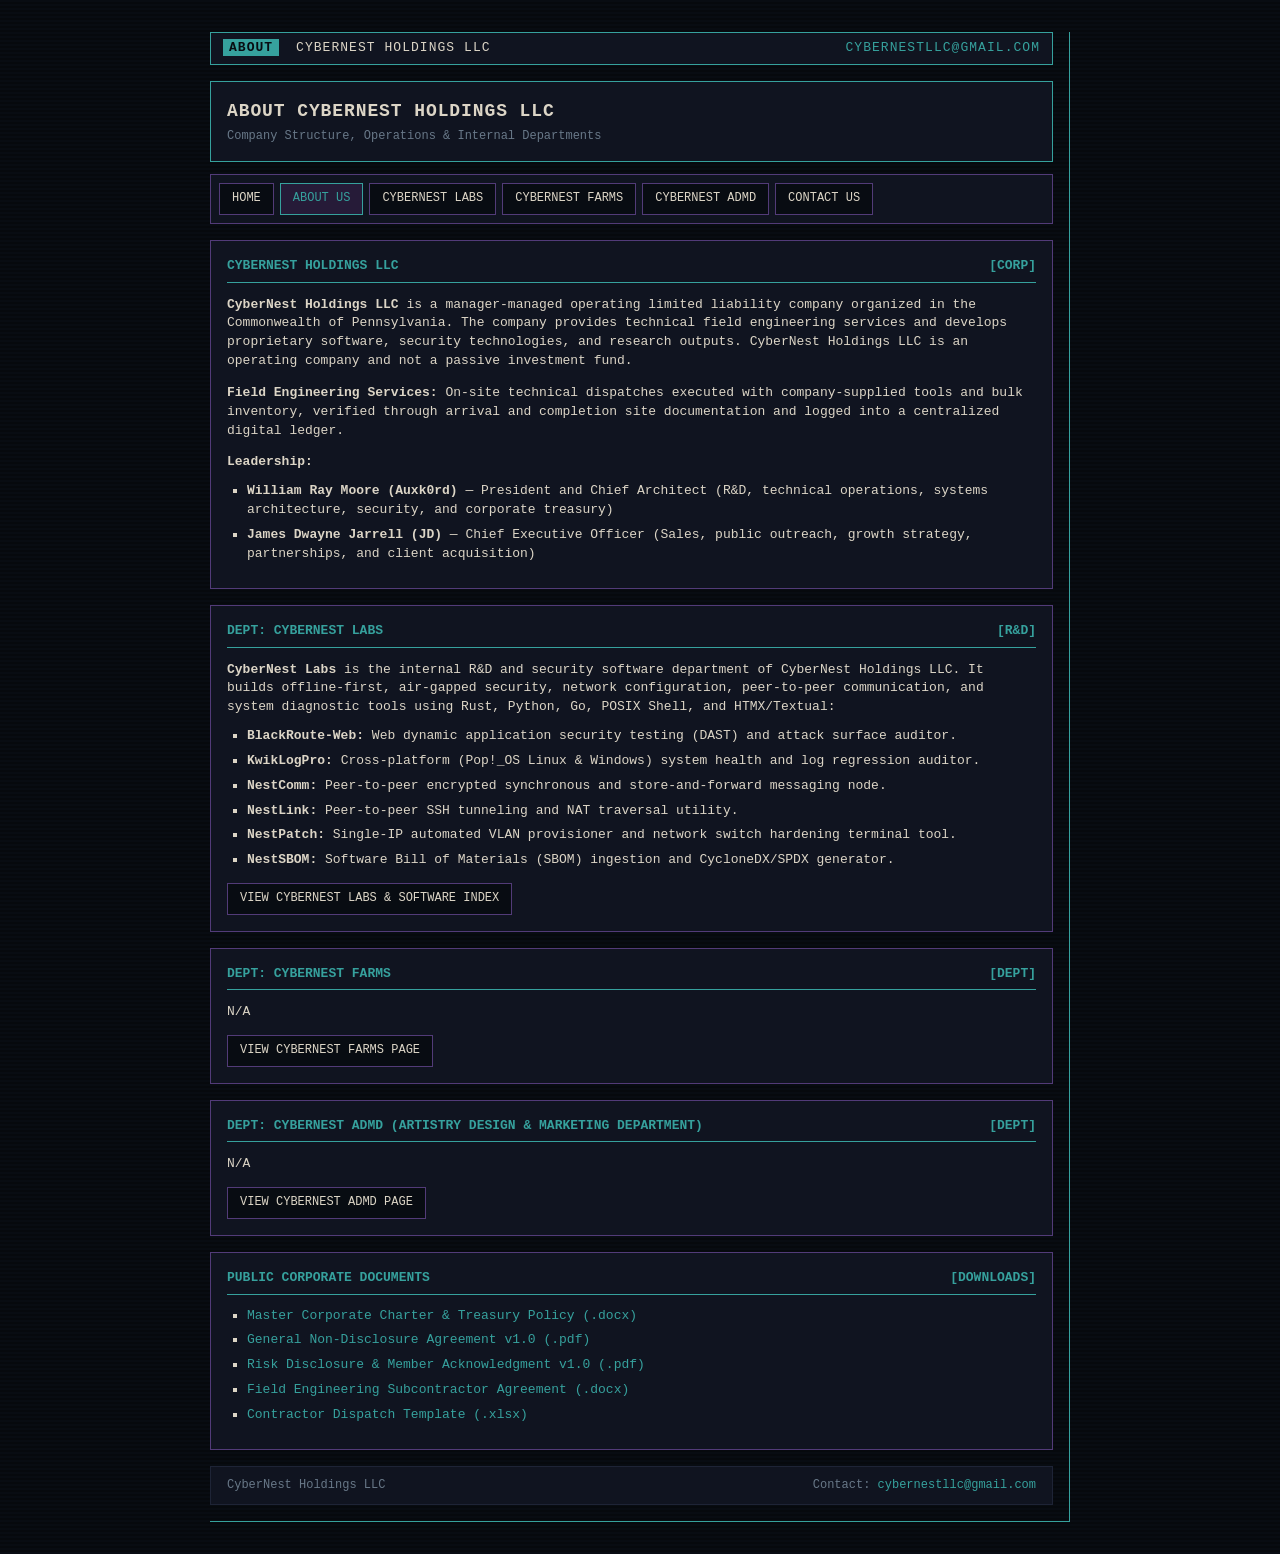
==== AboutUs/index.html @ 881db706 "Initial commit: CyberNest Holdings LLC Static Webcore Portal TODO / Pending Data Checklist: - [ ] Cy" ====
<!DOCTYPE html>
<html lang="en">
<head>
  <meta charset="UTF-8">
  <meta name="viewport" content="width=device-width, initial-scale=1.0">
  <title>About Us // CyberNest Holdings LLC</title>
  <link rel="stylesheet" href="../Context/ProjDocs/ROOT_CONTEXT/synth-ledger.css">
  <link rel="stylesheet" href="../synth-ledger-ext.css">
</head>
<body>
  <div class="frame-shell">
    <div class="status-bar">
      <div><span class="badge-cv">ABOUT</span> CyberNest Holdings LLC</div>
      <div><a href="mailto:cybernestllc@gmail.com">cybernestllc@gmail.com</a></div>
    </div>

    <header class="site-header">
      <div class="site-title">About CyberNest Holdings LLC</div>
      <div class="site-tagline">Company Structure, Operations &amp; Internal Departments</div>
    </header>

    <nav class="nav-bank">
      <a class="btn-bank" href="../index.html">Home</a>
      <a class="btn-bank active" href="index.html">About Us</a>
      <a class="btn-bank" href="../Depts/Labs_Landing/index.html">CyberNest Labs</a>
      <a class="btn-bank" href="../Depts/Farms_Landing/index.html">CyberNest Farms</a>
      <a class="btn-bank" href="../Depts/ADMD_Landing/index.html">CyberNest ADMD</a>
      <a class="btn-bank" href="../ContactUs/index.html">Contact Us</a>
    </nav>

    <!-- COMPANY OVERVIEW -->
    <section class="panel">
      <div class="panel-header">
        <span>CyberNest Holdings LLC</span>
        <span>[CORP]</span>
      </div>
      <p>
        <strong>CyberNest Holdings LLC</strong> is a manager-managed operating limited liability company organized in the Commonwealth of Pennsylvania. The company provides technical field engineering services and develops proprietary software, security technologies, and research outputs. CyberNest Holdings LLC is an operating company and not a passive investment fund.
      </p>
      <p>
        <strong>Field Engineering Services:</strong> On-site technical dispatches executed with company-supplied tools and bulk inventory, verified through arrival and completion site documentation and logged into a centralized digital ledger.
      </p>
      <p>
        <strong>Leadership:</strong>
      </p>
      <ul class="simple-list">
        <li><strong>William Ray Moore (Auxk0rd)</strong> &mdash; President and Chief Architect (R&amp;D, technical operations, systems architecture, security, and corporate treasury)</li>
        <li><strong>James Dwayne Jarrell (JD)</strong> &mdash; Chief Executive Officer (Sales, public outreach, growth strategy, partnerships, and client acquisition)</li>
      </ul>
    </section>

    <!-- ABOUT US: ALL DEPARTMENTS -->
    <section class="panel">
      <div class="panel-header">
        <span>Dept: CyberNest Labs</span>
        <span>[R&amp;D]</span>
      </div>
      <p>
        <strong>CyberNest Labs</strong> is the internal R&amp;D and security software department of CyberNest Holdings LLC. It builds offline-first, air-gapped security, network configuration, peer-to-peer communication, and system diagnostic tools using Rust, Python, Go, POSIX Shell, and HTMX/Textual:
      </p>
      <ul class="simple-list">
        <li><strong>BlackRoute-Web:</strong> Web dynamic application security testing (DAST) and attack surface auditor.</li>
        <li><strong>KwikLogPro:</strong> Cross-platform (Pop!_OS Linux &amp; Windows) system health and log regression auditor.</li>
        <li><strong>NestComm:</strong> Peer-to-peer encrypted synchronous and store-and-forward messaging node.</li>
        <li><strong>NestLink:</strong> Peer-to-peer SSH tunneling and NAT traversal utility.</li>
        <li><strong>NestPatch:</strong> Single-IP automated VLAN provisioner and network switch hardening terminal tool.</li>
        <li><strong>NestSBOM:</strong> Software Bill of Materials (SBOM) ingestion and CycloneDX/SPDX generator.</li>
      </ul>
      <p>
        <a class="btn-bank" href="../Depts/Labs_Landing/index.html">View CyberNest Labs &amp; Software Index</a>
      </p>
    </section>

    <!-- TODO: Replace N/A in CyberNest Farms and CyberNest ADMD sections below once departmental use-case documentation is provided. -->
    <section class="panel">
      <div class="panel-header">
        <span>Dept: CyberNest Farms</span>
        <span>[DEPT]</span>
      </div>
      <p>N/A</p>
      <p>
        <a class="btn-bank" href="../Depts/Farms_Landing/index.html">View CyberNest Farms Page</a>
      </p>
    </section>

    <section class="panel">
      <div class="panel-header">
        <span>Dept: CyberNest ADMD (Artistry Design &amp; Marketing Department)</span>
        <span>[DEPT]</span>
      </div>
      <p>N/A</p>
      <p>
        <a class="btn-bank" href="../Depts/ADMD_Landing/index.html">View CyberNest ADMD Page</a>
      </p>
    </section>

    <!-- PUBLIC DOCUMENTS -->
    <section class="panel">
      <div class="panel-header">
        <span>Public Corporate Documents</span>
        <span>[DOWNLOADS]</span>
      </div>
      <ul class="simple-list">
        <li><a href="../Context/ProjDocs/ROOT_CONTEXT/Docs_Updated2026/Public/Master_Corporate_Charter_and_Treasury_Policy.docx" download>Master Corporate Charter &amp; Treasury Policy (.docx)</a></li>
        <li><a href="../Context/ProjDocs/ROOT_CONTEXT/Docs_Updated2026/Public/Holdings_General_NDA_v1.0.pdf" download>General Non-Disclosure Agreement v1.0 (.pdf)</a></li>
        <li><a href="../Context/ProjDocs/ROOT_CONTEXT/Docs_Updated2026/Public/Risk_Disclosure_and_Member_Acknowledgment_v1.0.pdf" download>Risk Disclosure &amp; Member Acknowledgment v1.0 (.pdf)</a></li>
        <li><a href="../Context/ProjDocs/ROOT_CONTEXT/Docs_Updated2026/Public/CyberNest%20Holdings%20LLC%20Field%20Engineering%20Subcontractor%20Agreement.docx" download>Field Engineering Subcontractor Agreement (.docx)</a></li>
        <li><a href="../Context/ProjDocs/ROOT_CONTEXT/Docs_Updated2026/Public/CyberNestContractorTEMPLATE.xlsx" download>Contractor Dispatch Template (.xlsx)</a></li>
      </ul>
    </section>

    <footer class="site-footer">
      <div>CyberNest Holdings LLC</div>
      <div>Contact: <a href="mailto:cybernestllc@gmail.com">cybernestllc@gmail.com</a></div>
    </footer>
  </div>
</body>
</html>
---- Context/ProjDocs/ROOT_CONTEXT/synth-ledger.css ----
/* STYLE.MD // SYS.01 "NOCTURNAL SYNTH-LEDGER"
 * Aesthetic Triad: Webcore x Vocaloid x Fintech
 * Visual Reference: 90s Anime OVA Cel-Shading / Call of the Night Nocturnal Palette
 * Target Architecture: RPGS (Rust, Python, Go, Shell) + HTMX HTML-Over-The-Wire
 */

:root {
  --bg-void: #080C12;
  --bg-panel: #101420;
  --bg-purple: #261B38;
  --border-muted: #1E2436;
  --accent-purple: #523B78;
  --accent-cyan: #36A19D;
  --text-primary: #DCD5C6;
  --text-muted: #687888;
  --status-neg: #B85D78;
  --status-warn: #C9A654;
  --font-mono: 'JetBrains Mono', 'IBM Plex Mono', 'Fira Code', monospace;
}

/* 1. Global Orthogonal Enforcement */
*, *::before, *::after {
  box-sizing: border-box;
  border-radius: 0px !important;
  box-shadow: none !important;
}

body {
  background-color: var(--bg-void);
  color: var(--text-primary);
  font-family: var(--font-mono);
  font-size: 13px;
  line-height: 1.45;
  font-variant-numeric: tabular-nums;
  padding: 24px;
  /* 90s OVA CRT Scanline Overlay */
  background-image: linear-gradient(
    rgba(18, 16, 16, 0) 50%,
    rgba(0, 0, 0, 0.28) 50%
  );
  background-size: 100% 4px;
}

/* 2. Exposed OVA Wireframe Outer Shell */
.frame-shell {
  max-width: 1200px;
  margin: 0 auto;
  border-right: 1px solid var(--accent-cyan);
  border-bottom: 1px solid var(--accent-cyan);
  padding-right: 16px;
  padding-bottom: 16px;
}

/* 3. Top Telemetry Ticker */
.status-bar {
  display: flex;
  justify-content: space-between;
  align-items: center;
  border: 1px solid var(--accent-cyan);
  background: var(--bg-panel);
  padding: 6px 12px;
  margin-bottom: 16px;
  text-transform: uppercase;
  letter-spacing: 0.08em;
}

.badge-cv {
  background: var(--accent-cyan);
  color: var(--bg-void);
  font-weight: 700;
  padding: 1px 6px;
  margin-right: 8px;
}

/* 4. Rectangular Grid & Panels */
.grid-workspace {
  display: grid;
  grid-template-columns: 300px 1fr;
  gap: 16px;
  align-items: start;
}

.panel {
  background: var(--bg-panel);
  border: 1px solid var(--accent-purple);
  padding: 12px;
}

.panel-header {
  border-bottom: 1px solid var(--accent-cyan);
  padding-bottom: 6px;
  margin-bottom: 12px;
  display: flex;
  justify-content: space-between;
  color: var(--accent-cyan);
  font-weight: 700;
  text-transform: uppercase;
}

/* 5. Vocaloid Bank Navigation / HTMX Triggers */
.nav-bank {
  display: flex;
  flex-wrap: wrap;
  gap: 6px;
  margin-bottom: 12px;
}

button, .btn-bank {
  background: var(--bg-void);
  color: var(--text-primary);
  border: 1px solid var(--accent-purple);
  padding: 6px 12px;
  font-family: var(--font-mono);
  font-size: 12px;
  cursor: pointer;
  text-transform: uppercase;
}

button:hover, .btn-bank:hover, .btn-bank.active {
  background: var(--bg-purple);
  border-color: var(--accent-cyan);
  color: var(--accent-cyan);
}

/* 6. Synth Step-Meters */
.param-block {
  margin-bottom: 10px;
}

.param-meta {
  display: flex;
  justify-content: space-between;
  font-size: 11px;
  color: var(--text-muted);
}

.step-meter {
  color: var(--accent-cyan);
  letter-spacing: 2px;
  font-size: 12px;
  overflow: hidden;
  white-space: nowrap;
}

/* 7. Fintech Ledger Tables */
table {
  width: 100%;
  border-collapse: collapse;
}

th, td {
  text-align: left;
  padding: 8px 10px;
  border-bottom: 1px solid var(--border-muted);
}

th {
  color: var(--text-muted);
  font-weight: 400;
  border-bottom: 1px solid var(--accent-purple);
  font-size: 11px;
  text-transform: uppercase;
}

tr:hover {
  background: var(--bg-purple);
}

.num-right { text-align: right; font-variant-numeric: tabular-nums; }
.val-pos   { color: var(--accent-cyan); }
.val-neg   { color: var(--status-neg); }
.val-warn  { color: var(--status-warn); }
.val-muted { color: var(--text-muted); }

/* 8. HTMX Request States */
.htmx-indicator {
  opacity: 0;
  color: var(--status-warn);
  transition: opacity 75ms linear;
}
.htmx-request .htmx-indicator,
.htmx-request.htmx-indicator {
  opacity: 1;
}
---- synth-ledger-ext.css ----
/* SYS.01 // NOCTURNAL SYNTH-LEDGER - SIMPLE WEBCORE LAYOUT EXTENSION
 * Inherits color palette and orthogonal rules from Context/ProjDocs/ROOT_CONTEXT/synth-ledger.css
 */

body {
  min-height: 100vh;
  margin: 0;
  padding: 32px 16px;
}

.frame-shell {
  max-width: 860px;
  margin: 0 auto;
}

a {
  color: var(--accent-cyan);
  text-decoration: none;
}

a:hover {
  color: var(--text-primary);
  text-decoration: underline;
}

a.btn-bank {
  display: inline-block;
  text-decoration: none;
}

/* Simple Early-Web Header & Nav */
.site-header {
  background: var(--bg-panel);
  border: 1px solid var(--accent-cyan);
  padding: 16px;
  margin-bottom: 12px;
}

.site-title {
  font-size: 18px;
  font-weight: 700;
  color: var(--text-primary);
  letter-spacing: 0.05em;
  text-transform: uppercase;
}

.site-tagline {
  font-size: 12px;
  color: var(--text-muted);
  margin-top: 4px;
}

.nav-bank {
  background: var(--bg-panel);
  border: 1px solid var(--accent-purple);
  padding: 8px;
  margin-bottom: 16px;
  display: flex;
  flex-wrap: wrap;
  gap: 6px;
}

/* Content Panels */
.panel {
  margin-bottom: 16px;
  padding: 16px;
}

.panel p {
  margin-bottom: 10px;
}

.panel p:last-child {
  margin-bottom: 0;
}

.simple-list {
  list-style: square;
  padding-left: 20px;
  margin: 8px 0;
}

.simple-list li {
  margin-bottom: 6px;
}

/* Early-Internet Directory Table */
.table-wrap {
  width: 100%;
  overflow-x: auto;
}

td, th {
  vertical-align: top;
}

/* Simple Form Controls */
.form-row {
  margin-bottom: 12px;
}

.form-row label {
  display: block;
  font-size: 12px;
  color: var(--text-muted);
  margin-bottom: 4px;
  text-transform: uppercase;
}

input[type="text"],
input[type="email"],
select,
textarea {
  width: 100%;
  background: var(--bg-void);
  color: var(--text-primary);
  border: 1px solid var(--accent-purple);
  padding: 8px;
  font-family: var(--font-mono);
  font-size: 13px;
  outline: none;
}

input[type="text"]:focus,
input[type="email"]:focus,
select:focus,
textarea:focus {
  border-color: var(--accent-cyan);
}

textarea {
  min-height: 100px;
  resize: vertical;
}

.site-footer {
  border: 1px solid var(--border-muted);
  background: var(--bg-panel);
  padding: 10px 16px;
  font-size: 12px;
  color: var(--text-muted);
  display: flex;
  justify-content: space-between;
  flex-wrap: wrap;
  gap: 8px;
}
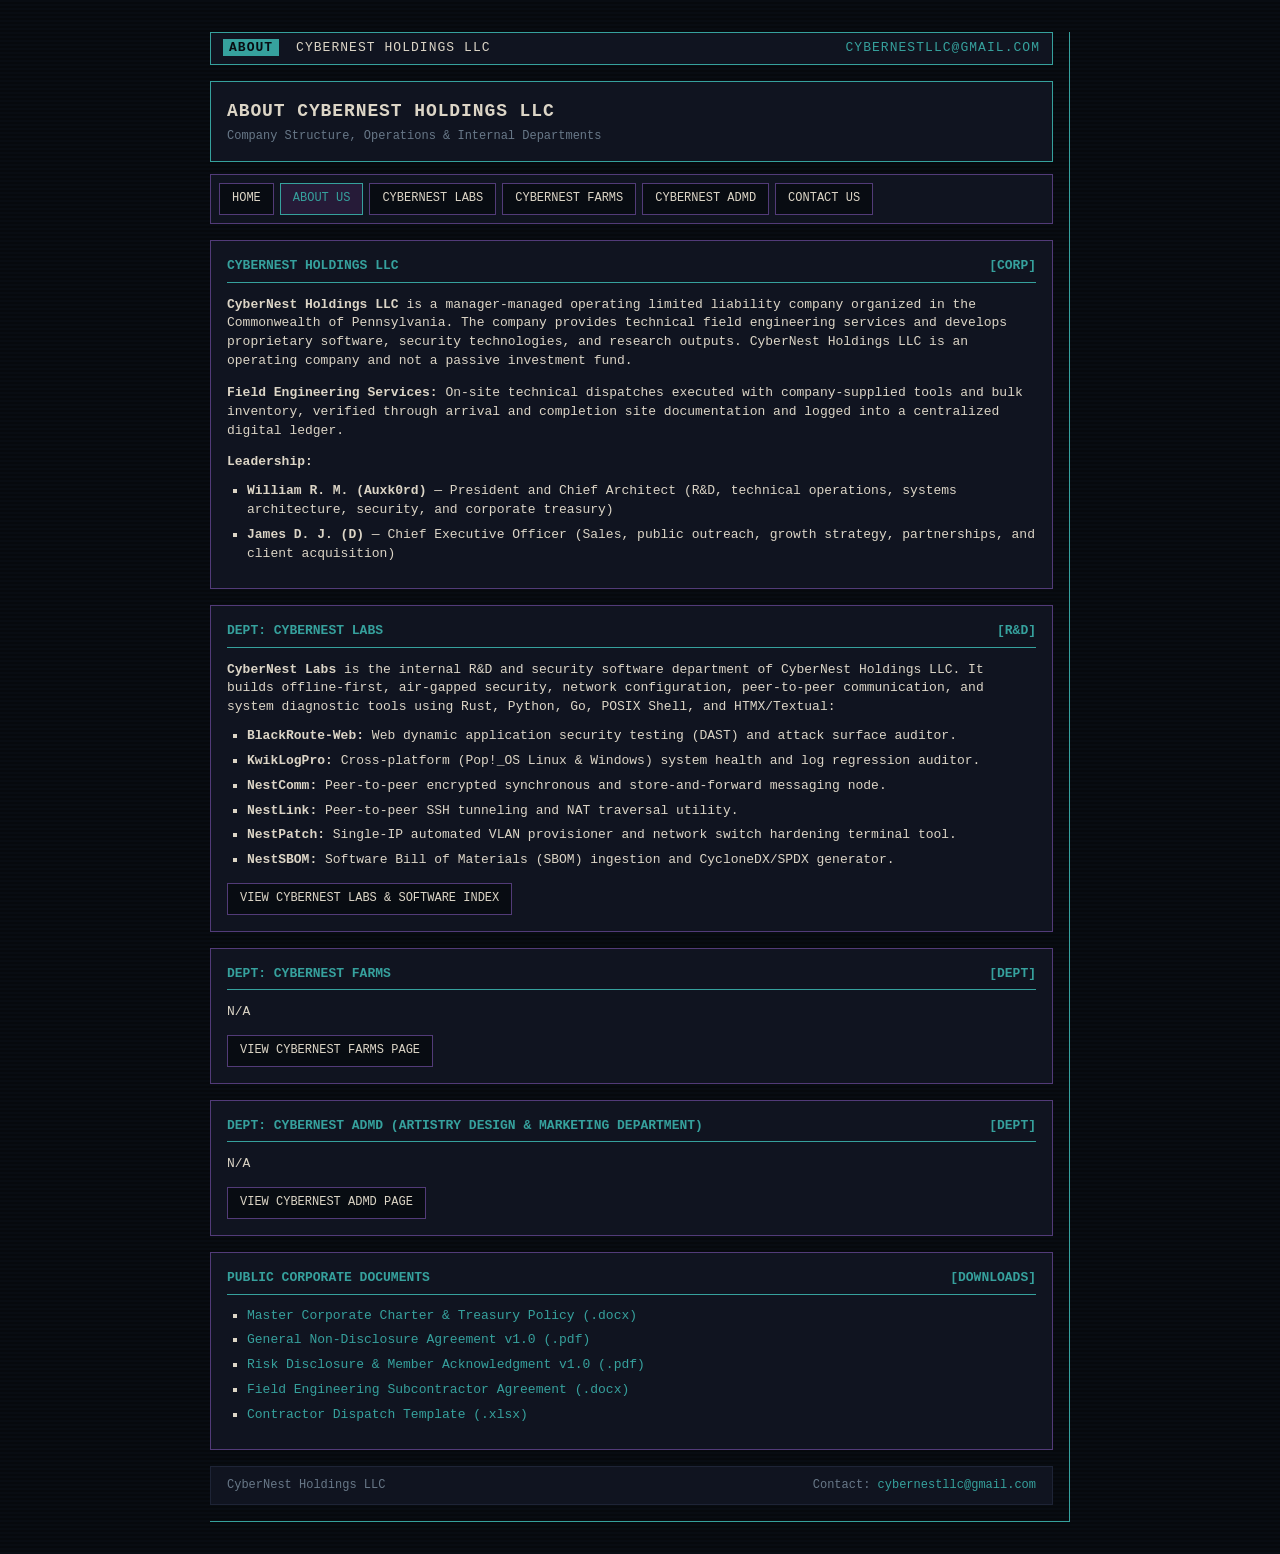
==== commit 3636560f: "Update leadership names to William R. M. (Auxk0rd) and James D. J. (D)" ====
--- a/AboutUs/index.html
+++ b/AboutUs/index.html
@@ -44,8 +44,8 @@
         <strong>Leadership:</strong>
       </p>
       <ul class="simple-list">
-        <li><strong>William Ray Moore (Auxk0rd)</strong> &mdash; President and Chief Architect (R&amp;D, technical operations, systems architecture, security, and corporate treasury)</li>
-        <li><strong>James Dwayne Jarrell (JD)</strong> &mdash; Chief Executive Officer (Sales, public outreach, growth strategy, partnerships, and client acquisition)</li>
+        <li><strong>William R. M. (Auxk0rd)</strong> &mdash; President and Chief Architect (R&amp;D, technical operations, systems architecture, security, and corporate treasury)</li>
+        <li><strong>James D. J. (D)</strong> &mdash; Chief Executive Officer (Sales, public outreach, growth strategy, partnerships, and client acquisition)</li>
       </ul>
     </section>
 
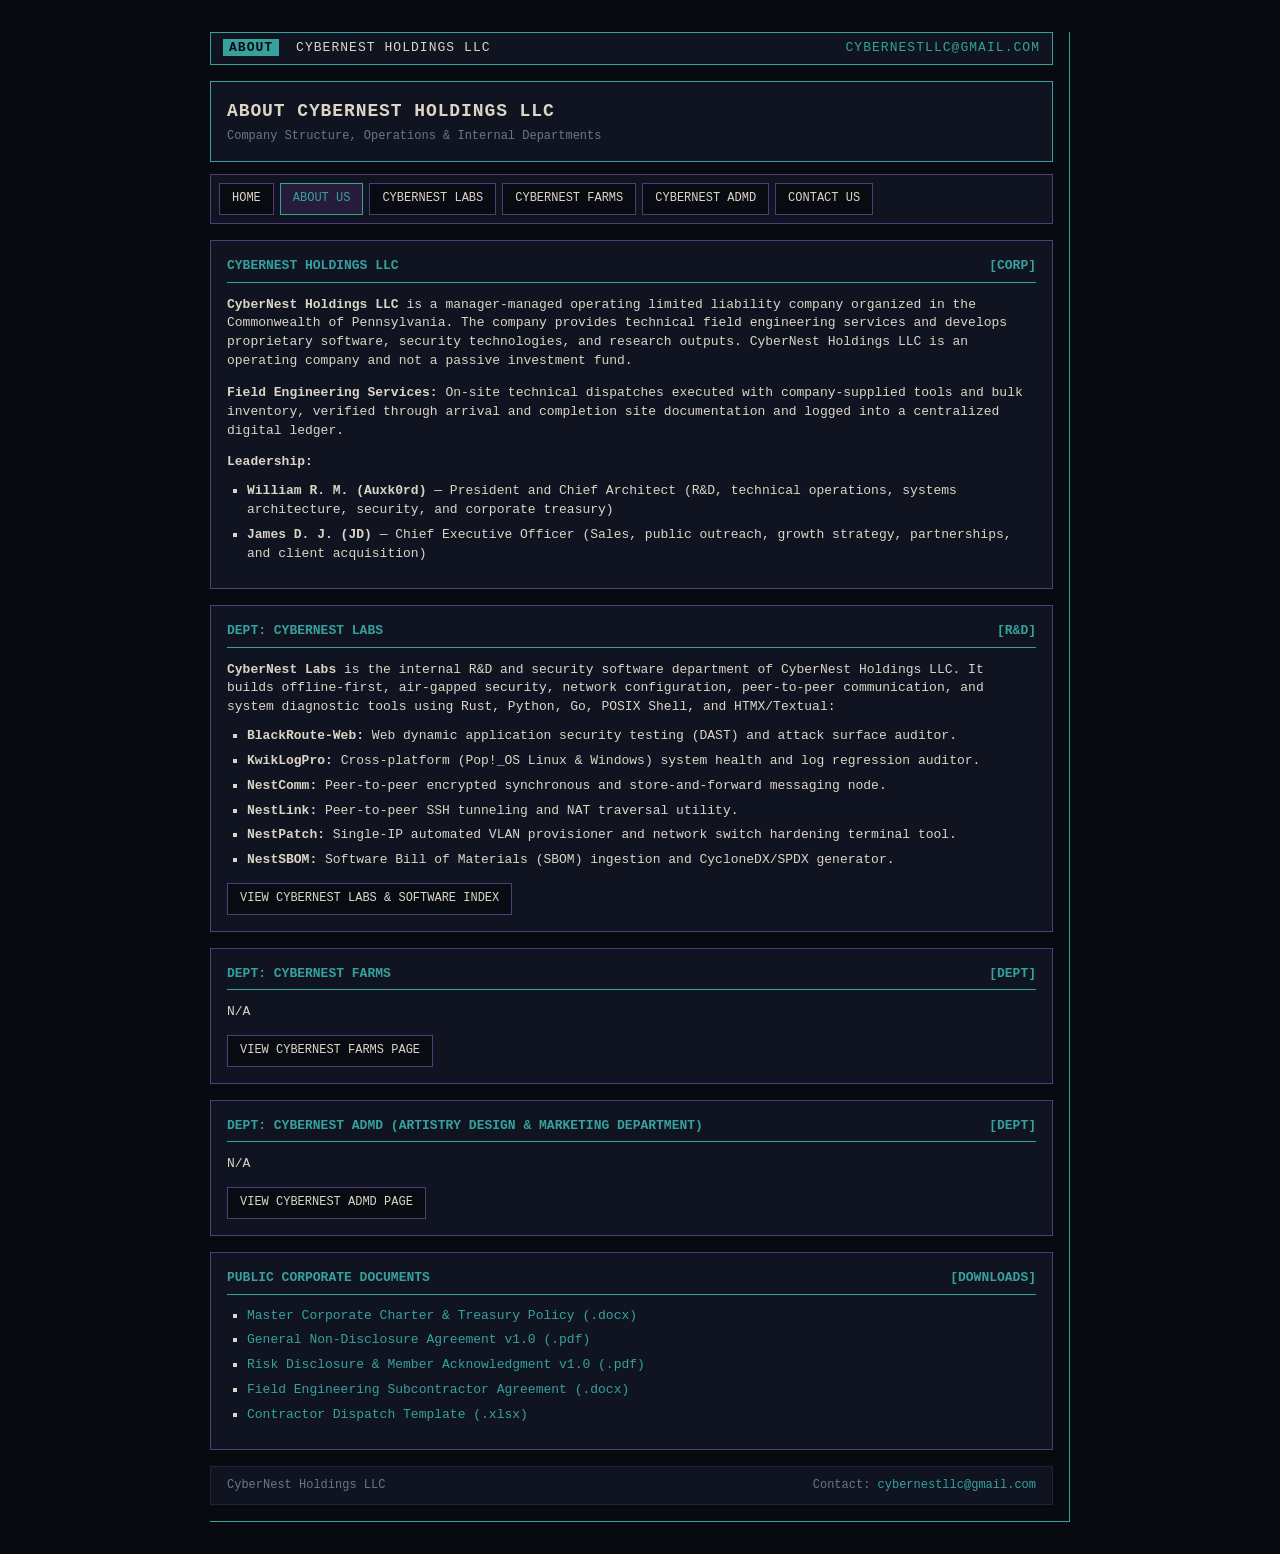
==== commit f416f257: "Update CEO attribution to James D. J. (JD)" ====
--- a/AboutUs/index.html
+++ b/AboutUs/index.html
@@ -45,7 +45,7 @@
       </p>
       <ul class="simple-list">
         <li><strong>William R. M. (Auxk0rd)</strong> &mdash; President and Chief Architect (R&amp;D, technical operations, systems architecture, security, and corporate treasury)</li>
-        <li><strong>James D. J. (D)</strong> &mdash; Chief Executive Officer (Sales, public outreach, growth strategy, partnerships, and client acquisition)</li>
+        <li><strong>James D. J. (JD)</strong> &mdash; Chief Executive Officer (Sales, public outreach, growth strategy, partnerships, and client acquisition)</li>
       </ul>
     </section>
 
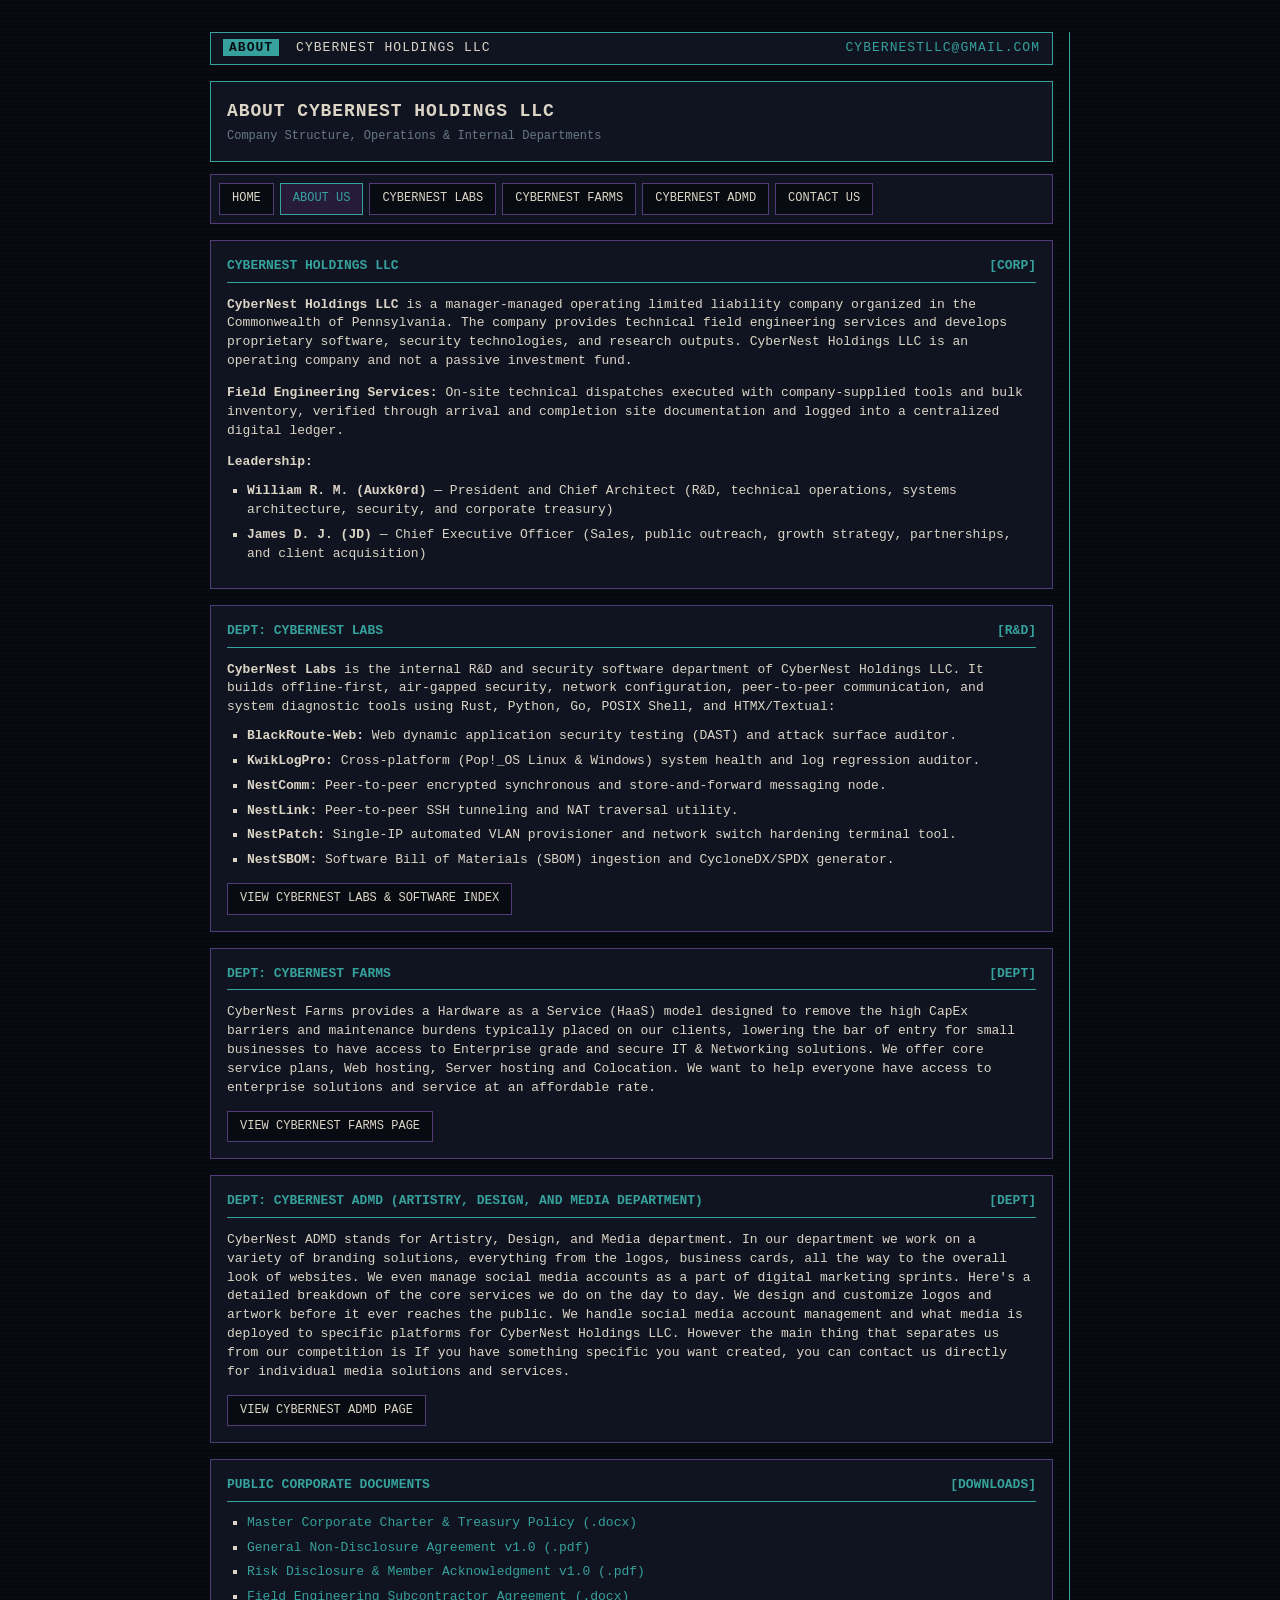
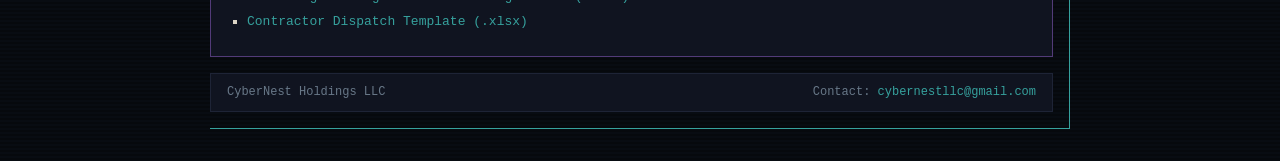
==== commit d2af6fdb: "Implement departmental outlines for CyberNest Farms and CyberNest ADMD across pages" ====
--- a/AboutUs/index.html
+++ b/AboutUs/index.html
@@ -2,6 +2,9 @@
 <html lang="en">
 <head>
   <meta charset="UTF-8">
+  <meta http-equiv="Cache-Control" content="no-cache, no-store, must-revalidate">
+  <meta http-equiv="Pragma" content="no-cache">
+  <meta http-equiv="Expires" content="0">
   <meta name="viewport" content="width=device-width, initial-scale=1.0">
   <title>About Us // CyberNest Holdings LLC</title>
   <link rel="stylesheet" href="../Context/ProjDocs/ROOT_CONTEXT/synth-ledger.css">
@@ -71,13 +74,14 @@
       </p>
     </section>
 
-    <!-- TODO: Replace N/A in CyberNest Farms and CyberNest ADMD sections below once departmental use-case documentation is provided. -->
     <section class="panel">
       <div class="panel-header">
         <span>Dept: CyberNest Farms</span>
         <span>[DEPT]</span>
       </div>
-      <p>N/A</p>
+      <p>
+        CyberNest Farms provides a Hardware as a Service (HaaS) model designed to remove the high CapEx barriers and maintenance burdens typically placed on our clients, lowering the bar of entry for small businesses to have access to Enterprise grade and secure IT &amp; Networking solutions. We offer core service plans, Web hosting, Server hosting and Colocation. We want to help everyone have access to enterprise solutions and service at an affordable rate.
+      </p>
       <p>
         <a class="btn-bank" href="../Depts/Farms_Landing/index.html">View CyberNest Farms Page</a>
       </p>
@@ -85,10 +89,12 @@
 
     <section class="panel">
       <div class="panel-header">
-        <span>Dept: CyberNest ADMD (Artistry Design &amp; Marketing Department)</span>
+        <span>Dept: CyberNest ADMD (Artistry, Design, and Media Department)</span>
         <span>[DEPT]</span>
       </div>
-      <p>N/A</p>
+      <p>
+        CyberNest ADMD stands for Artistry, Design, and Media department. In our department we work on a variety of branding solutions, everything from the logos, business cards, all the way to the overall look of websites. We even manage social media accounts as a part of digital marketing sprints. Here's a detailed breakdown of the core services we do on the day to day. We design and customize logos and artwork before it ever reaches the public. We handle social media account management and what media is deployed to specific platforms for CyberNest Holdings LLC. However the main thing that separates us from our competition is If you have something specific you want created, you can contact us directly for individual media solutions and services.
+      </p>
       <p>
         <a class="btn-bank" href="../Depts/ADMD_Landing/index.html">View CyberNest ADMD Page</a>
       </p>
